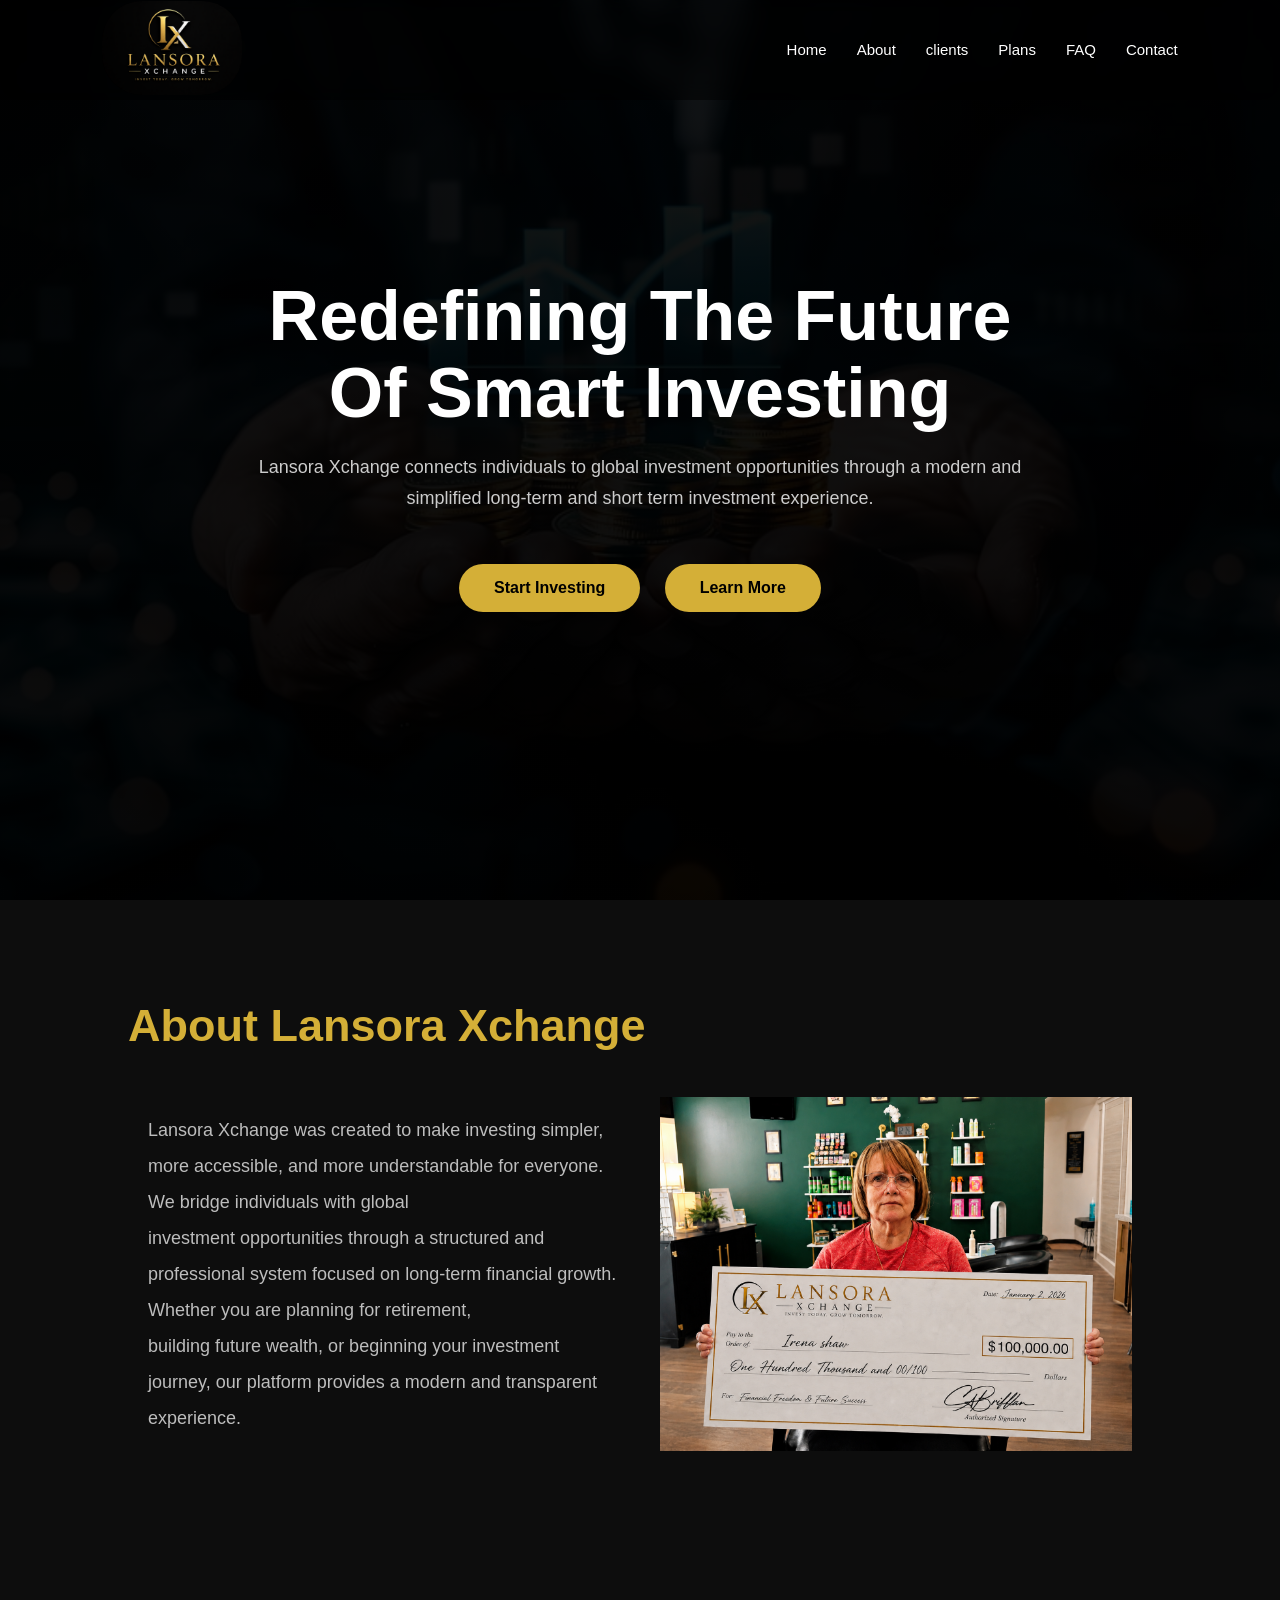
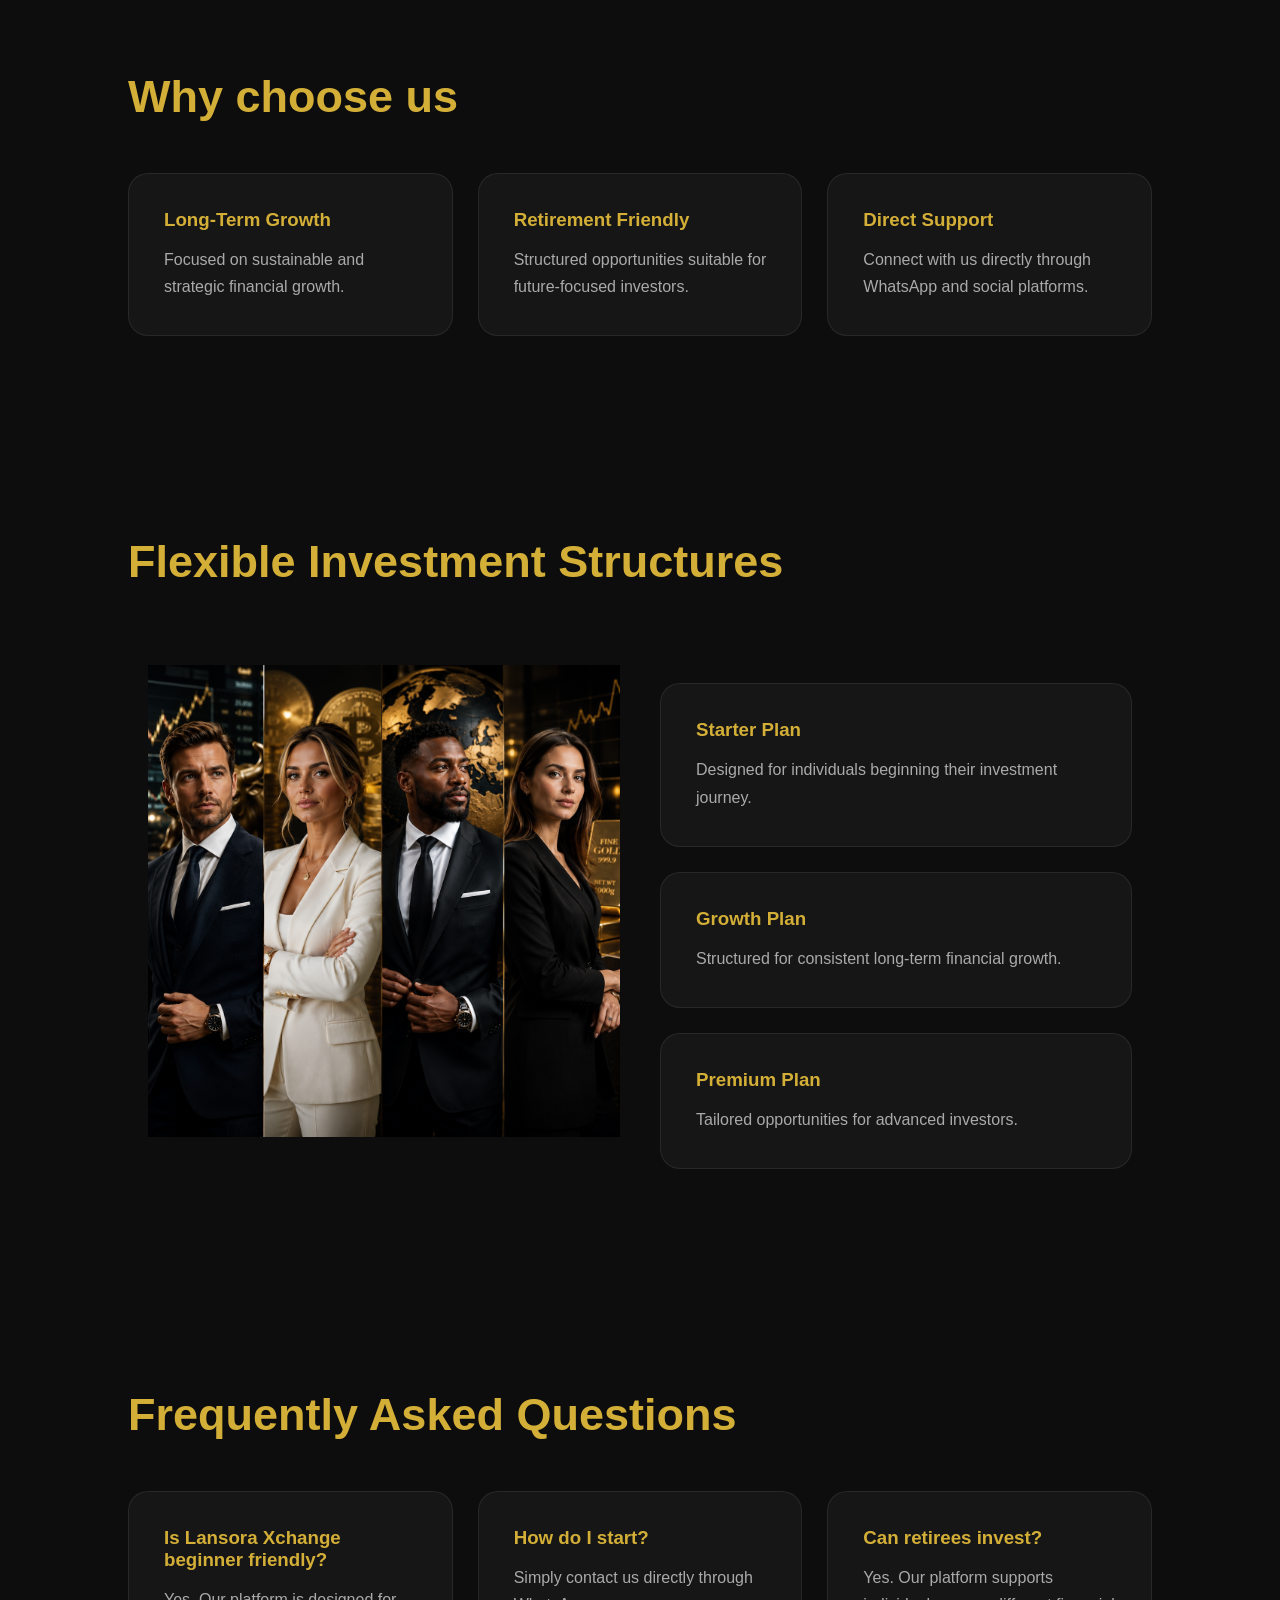
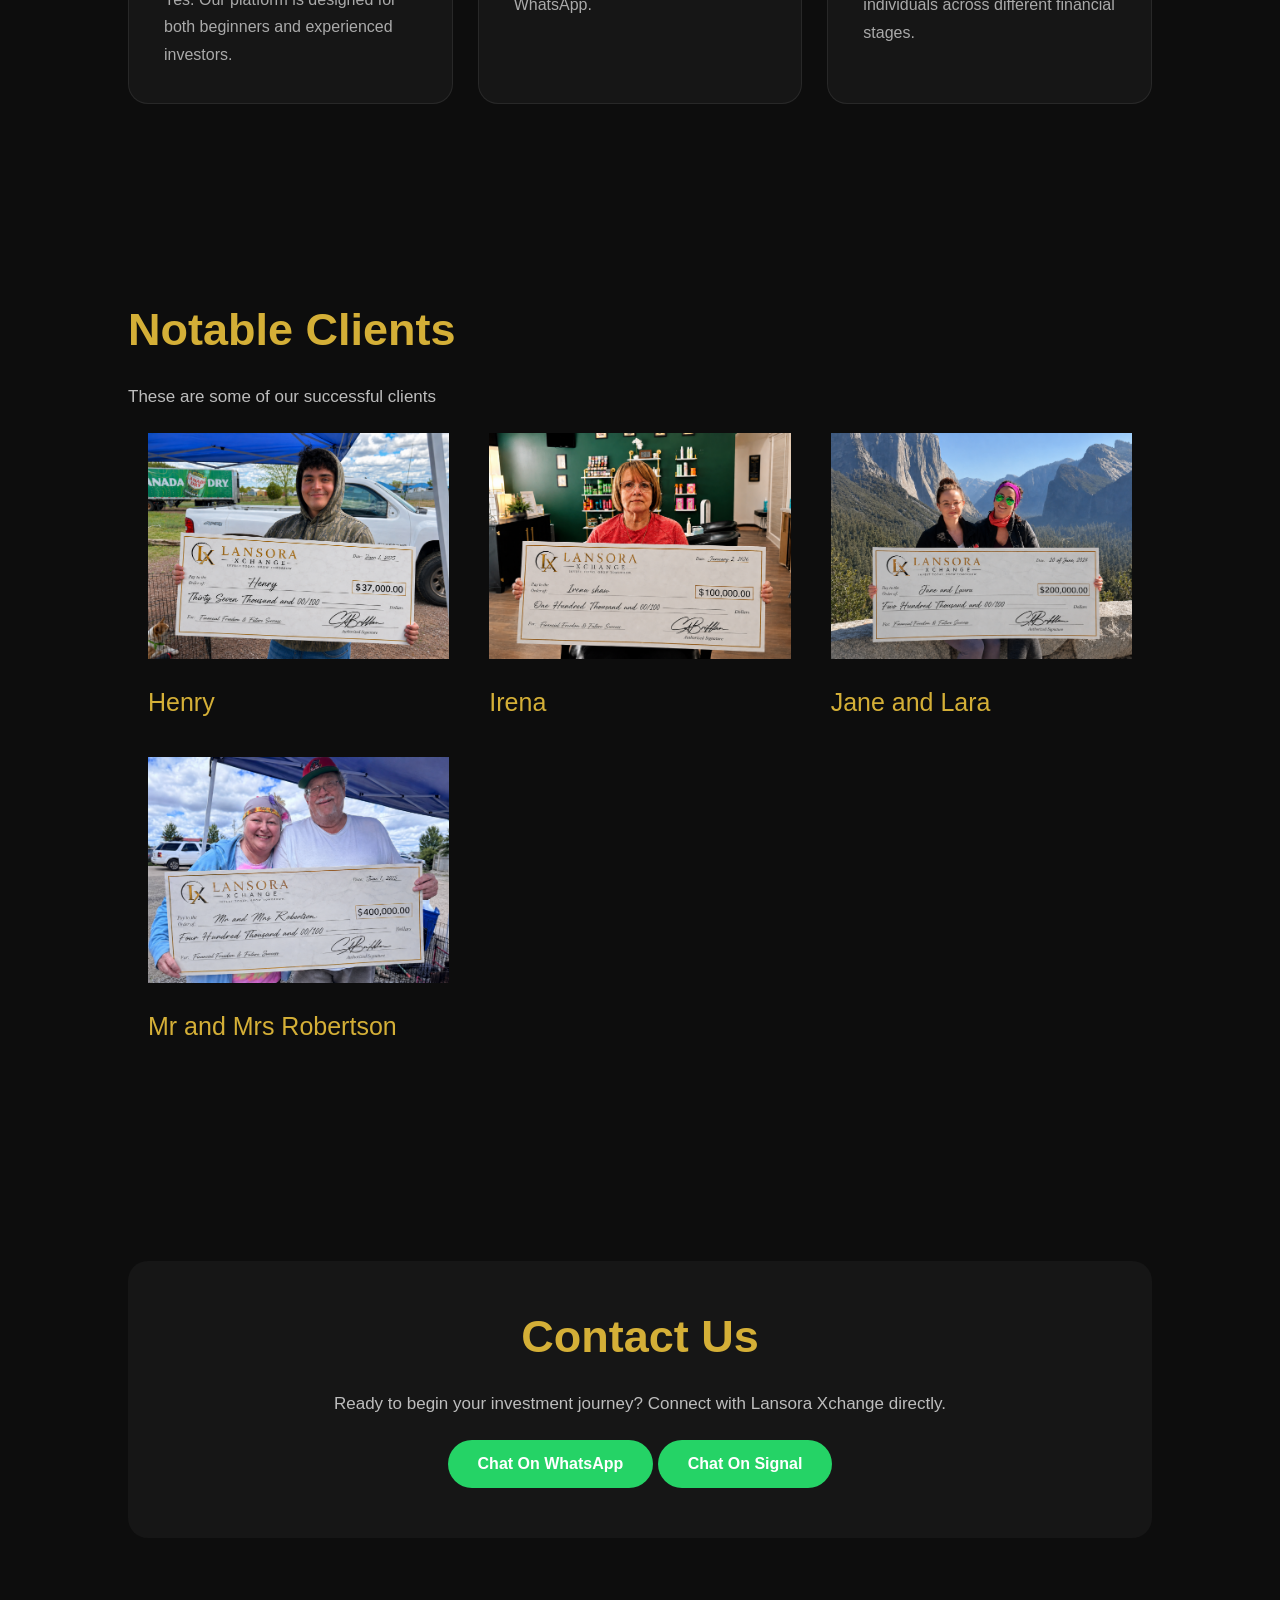
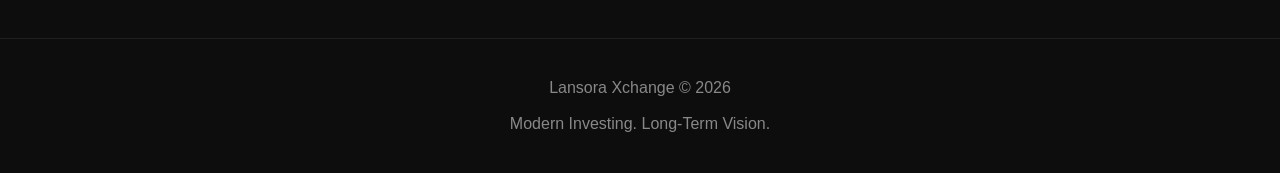
==== index.html @ bfe24349 "Initial commit" ====
<!DOCTYPE html>
<html lang="en">
    <head>
        <meta charset="UTF-8"/>
        <meta name="viewport" content="width=device-width, initial-scale=1.0"/>

        <!--website-->
        <title>Lansora Xchange</title>
        <!-- WEBSITE ICON / TITLE BAR IMAGE -->
        <link rel="icon" type="image/png" href="images/logo.png">

        <!-- CSS -->
        <link rel="stylesheet" href="css/style.css">

        <!--JAVASCRIPT-->
        <script src="js/script.js" defer></script>

        <!-- fonts -->
        <link rel="preconnect" href="https://fonts.googleapis.com">
        <link rel="preconnect" href="https://fonts.gstatic.com" crossorigin>
        <link href="https://fonts.googleapis.com/css2?family=Playfair+Display:wght@600;700&family=Poppins:wght@300;400;500;600&display=swap" rel="stylesheet">
    </head>
    <body>
        <!--NAVBAR-->
        <nav>
            <div class="logo">
                <img src="images/logo.png">
            </div>

            <ul id="nav-links">
                <li><a href="#home">Home</a></li>
                <li><a href="#about">About</a></li>
                <li><a href="#clients">clients</a></li>
                <li><a href="#plans">Plans</a></li>
                <li><a href="#faq">FAQ</a></li>
                <li><a href="#contact">Contact</a></li>
            </ul>

            <!-- HAMBUGGER MENU-->

            <div class="menu-toggle" id="menu-toggle">
                ☰
            </div>

        </nav>

        <!--HERO SECTION-->
        <section class="hero" id="home">
            <div class="hero-content">

                <h1 class="fade-in">
                    Redefining The Future Of Smart Investing
                </h1>

                <p class="fade-in">
                    Lansora Xchange connects individuals
                    to global investment opportunities
                    through a modern and simplified
                    long-term and short term 
                    investment experience.
                </p>

                <a href="#contact" class="btn">
                    Start Investing
                </a>

                <a href="#about" class="btn">
                    Learn More
                </a>

            </div>
        </section>

        <!--ABOUT-->

        <section id="about">

            <h2 class="section-title">
                About Lansora Xchange
            </h2>

            <div class="section-content">
                <p class="section-text fade-in">
                    Lansora Xchange was created to make
                    investing simpler, more accessible,
                    and more understandable for everyone.
                    We bridge individuals with global

                    <br/>

                    investment opportunities through
                    a structured and professional system
                    focused on long-term financial growth.
                    Whether you are planning for retirement,

                    <br/>

                    building future wealth,
                    or beginning your investment journey,
                    our platform provides a modern
                    and transparent experience.

                </p>
                <div class="section-img">
                    <img src="images/irena.png" alt="about-image">
                </div>

            </div>
             
        </section>

        <!--WHY CHOOSE US-->

        <section>

            <h2 class="section-title">
                Why choose us
            </h2>

            <div class="cards">
            
                <div class="card">
                    <h3 class="fade-in">Long-Term Growth</h3>
                    <p class="fade-in">
                        Focused on sustainable
                        and strategic financial growth.
                    </p>
                </div>

                <div class="card">
                    <h3 class="fade-in">Retirement Friendly</h3>
                    <p class="fade-in">
                        Structured opportunities
                        suitable for future-focused investors.
                    </p>
                </div>

                <div class="card">
                    <h3 class="fade-in">Direct Support</h3>
                    <p class="fade-in">
                        Connect with us directly
                        through WhatsApp and social platforms.
                    </p>
                </div>
            </div>

        </section>

         <!-- INVESTMENT PLANS -->

        <section id="plans">

            <h2 class="section-title">
                Flexible Investment Structures
            </h2>

            <div class="section-content">
                <div class="section-img">
                    <img src="images/realpeople.png" alt="">
                </div>

                <div class="cards">

                    <div class="card">
                        <h3>Starter Plan</h3>
                        <p class="fade-in">
                            Designed for individuals
                            beginning their investment journey.
                        </p>
                    </div>

                    <div class="card">
                        <h3>Growth Plan</h3>
                        <p class="fade-in">
                            Structured for consistent
                            long-term financial growth.
                        </p>
                    </div>

                    <div class="card">
                        <h3>Premium Plan</h3>
                        <p class="fade-in">
                            Tailored opportunities
                            for advanced investors.
                        </p>
                    </div>

                </div>
            </div>

        </section>

        <!-- FAQ -->

        <section id="faq">

            <h2 class="section-title">
                Frequently Asked Questions
            </h2>

            <div class="cards">

                <div class="card">
                    <h3 class="fade-in">Is Lansora Xchange beginner friendly?</h3>
                    <p class="fade-in">
                        Yes. Our platform is designed
                        for both beginners and experienced investors.
                    </p>
                </div>

                <div class="card">
                    <h3 class="fade-in">How do I start?</h3>
                    <p class="fade-in">
                        Simply contact us directly
                        through WhatsApp.
                    </p>
                </div>

                <div class="card">
                    <h3 class="fade-in">Can retirees invest?</h3>
                    <p class="fade-in">
                        Yes. Our platform supports
                        individuals across different financial stages.
                    </p>
                </div>

            </div>

        </section>

        <!--OUR CLINTS-->

        <section id="clients">

            <h2 class="section-title">
                Notable Clients
            </h2>

            <p class="section-text">
                These are some of our successful clients
            </p>

            <div class="clients-box">
                <span id="clien1" class="client">
                    <img src="images/henry.png" alt="client1">
                    <p class="client-name">Henry</p>
                </span>

                <span id="clien2" class="client">
                    <img src="images/irena.png" alt="clien2">
                    <p class="client-name">Irena</p>
                </span>

                <span id="clien3" class="client">
                    <img src="images/janeandlara.png" alt="clien3">
                    <p class="client-name">Jane and Lara</p>
                </span>

                <span id="clien4" class="client">
                    <img src="images/mandsrobert.png" alt="clien4">
                    <p class="client-name">Mr and Mrs Robertson</p>
                </span>
            </div>

        </section>

        <!-- CONTACT -->

        <section id="contact">

            <div class="contact-box">

                <h2 class="section-title">
                    Contact Us
                </h2>

                <p class="section-text">

                    Ready to begin your investment journey?
                    Connect with Lansora Xchange directly.

                </p>

                <!-- WHATSAPP BUTTON -->

                <a href="https://wa.me/+14703602782" target="_blank">

                    Chat On WhatsApp

                </a>


                 <!-- SIGNAL BUTTON -->
                  

                <a href="https://signal.me/#p/+15402775680" target="_blank">

                    Chat On Signal

                </a>

            </div>

        </section>

        <!-- FOOTER -->

        <footer>

            Lansora Xchange © 2026 <br><br>

            Modern Investing. Long-Term Vision.

        </footer>
        
    </body>

</html>
---- css/style.css ----
*{
            margin:0;
            padding:0;
            box-sizing:border-box;
            scroll-behavior:smooth;
        }

        body{
            background:#0d0d0d;
            color:white;
            font-family:Arial, sans-serif;
        }

        /* NAVBAR */

        nav{
            width:100%;
            height:80px;
            background:rgba(0,0,0,0.5);
            backdrop-filter:blur(10px);
            display:flex;
            justify-content:space-between;
            align-items:center;
            padding:50px 8%;
            position:fixed;
            top:0;
            z-index:1000;
        }

        .menu-toggle{
            display:none;
            font-size:35px;
            cursor:pointer;
            color:white;
        }

        .logo img{
            width:140px;
            border-radius: 40px;
        }

        nav ul{
            display:flex;
            gap:30px;
            list-style:none;
        }

        nav ul li a{
            color:white;
            text-decoration:none;
            font-size:15px;
            transition:0.3s;
        }

        nav ul li a:hover{
            color:#d4af37;
        }

        /* HERO SECTION */

        .hero{
            width:100%;
            height:100vh;
            background: linear-gradient(rgba(0,0,0,0.7), rgba(0,0,0,0.8)),
            url('../images/sec1bg.jpg');

            animation: bgSwitch 20s infinite;
            animation-duration: 35s;

            background-size:cover;
            background-position:center;

            display:flex;
            justify-content:center;
            align-items:center;
            text-align:center;
            padding:20px;
        }

        /* dark overlay using pseudo-element */
        .hero::before {
            content: "";
            position: absolute;
            top: 0;
            left: 0;
            width: 100%;
            height: 100%;
            background: linear-gradient(rgba(0,0,0,0.7), rgba(0,0,0,0.8));
            z-index: 1;
        }

        /* keep content above overlay */
        .hero > * {
            position: relative;
            z-index: 2;
        }

        /* animation */
        @keyframes bgSwitch {
            0% {
                background-image: url('../images/sec1bg.jpg');
            }
            50% {
                background-image: url('../images/realpeople.png');
            }
            100% {
                background-image: url('../images/sec1bg.jpg');
            }
        }

        .hero-content{
            max-width:800px;
        }

        .hero h1{
            font-size:70px;
            margin-bottom:20px;
            line-height:1.1;
        }

        .hero p{
            color:#ccc;
            font-size:18px;
            line-height:1.7;
            margin-bottom:40px;
        }

        .btn{
            display:inline-block;
            padding:15px 35px;
            background:#d4af37;
            color:black;
            text-decoration:none;
            border-radius:50px;
            margin:10px;
            font-weight:bold;
            transition:0.3s;
        }

        .btn:hover{
            transform:translateY(-5px);
        }

        /* SECTION */

        section{
            padding:100px 10%;
        }

        .section-title{
            font-size:45px;
            margin-bottom:25px;
            color:#d4af37;
        }

        .section-text{
            color:#bdbdbd;
            line-height:1.9;
            font-size:17px;
        }

        /* ABOUT SECTION */
        .section-content {
            display: grid;
            grid-template-columns:repeat(auto-fit,minmax(250px,1fr));
            gap: 40px;
            align-items: center;
            max-width: 1100px;
            margin: 0 auto;
            padding: 20px;

            .section-text {
                font-size: 18px;
                line-height: 2;
            }

            .section-img img {
                width: 100%;
                max-width: 100%;
                height: auto;
                display: block;
                object-fit: cover;
            }
        }

        /* CARDS */

        .cards{
            display:grid;
            grid-template-columns:repeat(auto-fit,minmax(250px,1fr));
            gap:25px;
            margin-top:50px;
        }

        .card{
            background:#161616;
            padding:35px;
            border-radius:20px;
            border:1px solid rgba(255,255,255,0.08);
            transition:0.3s;
        }

        .card:hover{
            transform:translateY(-10px);
            border-color:#d4af37;
        }

        .card h3{
            margin-bottom:15px;
            color:#d4af37;
        }

        .card p{
            color:#aaa;
            line-height:1.7;
        }

        /* CLIENTS */

        .clients-box{
            display: grid;
            grid-template-columns:repeat(auto-fit,minmax(250px,1fr));
            gap: 40px;
            align-items: center;
            max-width: 1100px;
            margin: 0 auto;
            padding: 20px;

            .client img{
                width: 100%;
                max-width: 100%;
                height: auto;
                object-fit: cover;
            }

            .client-name{
                font-size:25px;
                margin-top:25px;
                color:#d4af37;
            }
        }

        /* CONTACT */

        .contact-box{
            background:#161616;
            padding:50px;
            border-radius:20px;
            text-align:center;
        }

        .contact-box a{
            display:inline-block;
            margin-top:20px;
            background:#25D366;
            color:white;
            text-decoration:none;
            padding:15px 30px;
            border-radius:50px;
            font-weight:bold;
        }

        /* FOOTER */

        footer{
            text-align:center;
            padding:40px;
            color:#888;
            border-top:1px solid rgba(255,255,255,0.08);
        }


        /* ANIMATIONS */

        /* hidden state */
        .fade-in{
            opacity: 0;
            transform: translateY(40px);
            transition: all 3s ease;
        }

        /* animated state */
        .fade-in.show {
            opacity: 1;
            transform: translateY(0);
        }

        /* MOBILE */

        @media(max-width:768px){

            nav{
                padding:0 5%;

                .logo img{
                    width: 100px;

                }
            }

            nav ul{
                position:absolute;
                top:80px;
                left:0;
                width:100%;
                background:#111;

                flex-direction:column;
                text-align:center;

                padding:20px 0;

                display:none;
            }

            nav ul.active{
                display:flex;
            }

            .menu-toggle{
                display:block;
            }
            

            .hero h1{
                font-size:45px;
            }

            .section-title{
                font-size:35px;
            }

        }
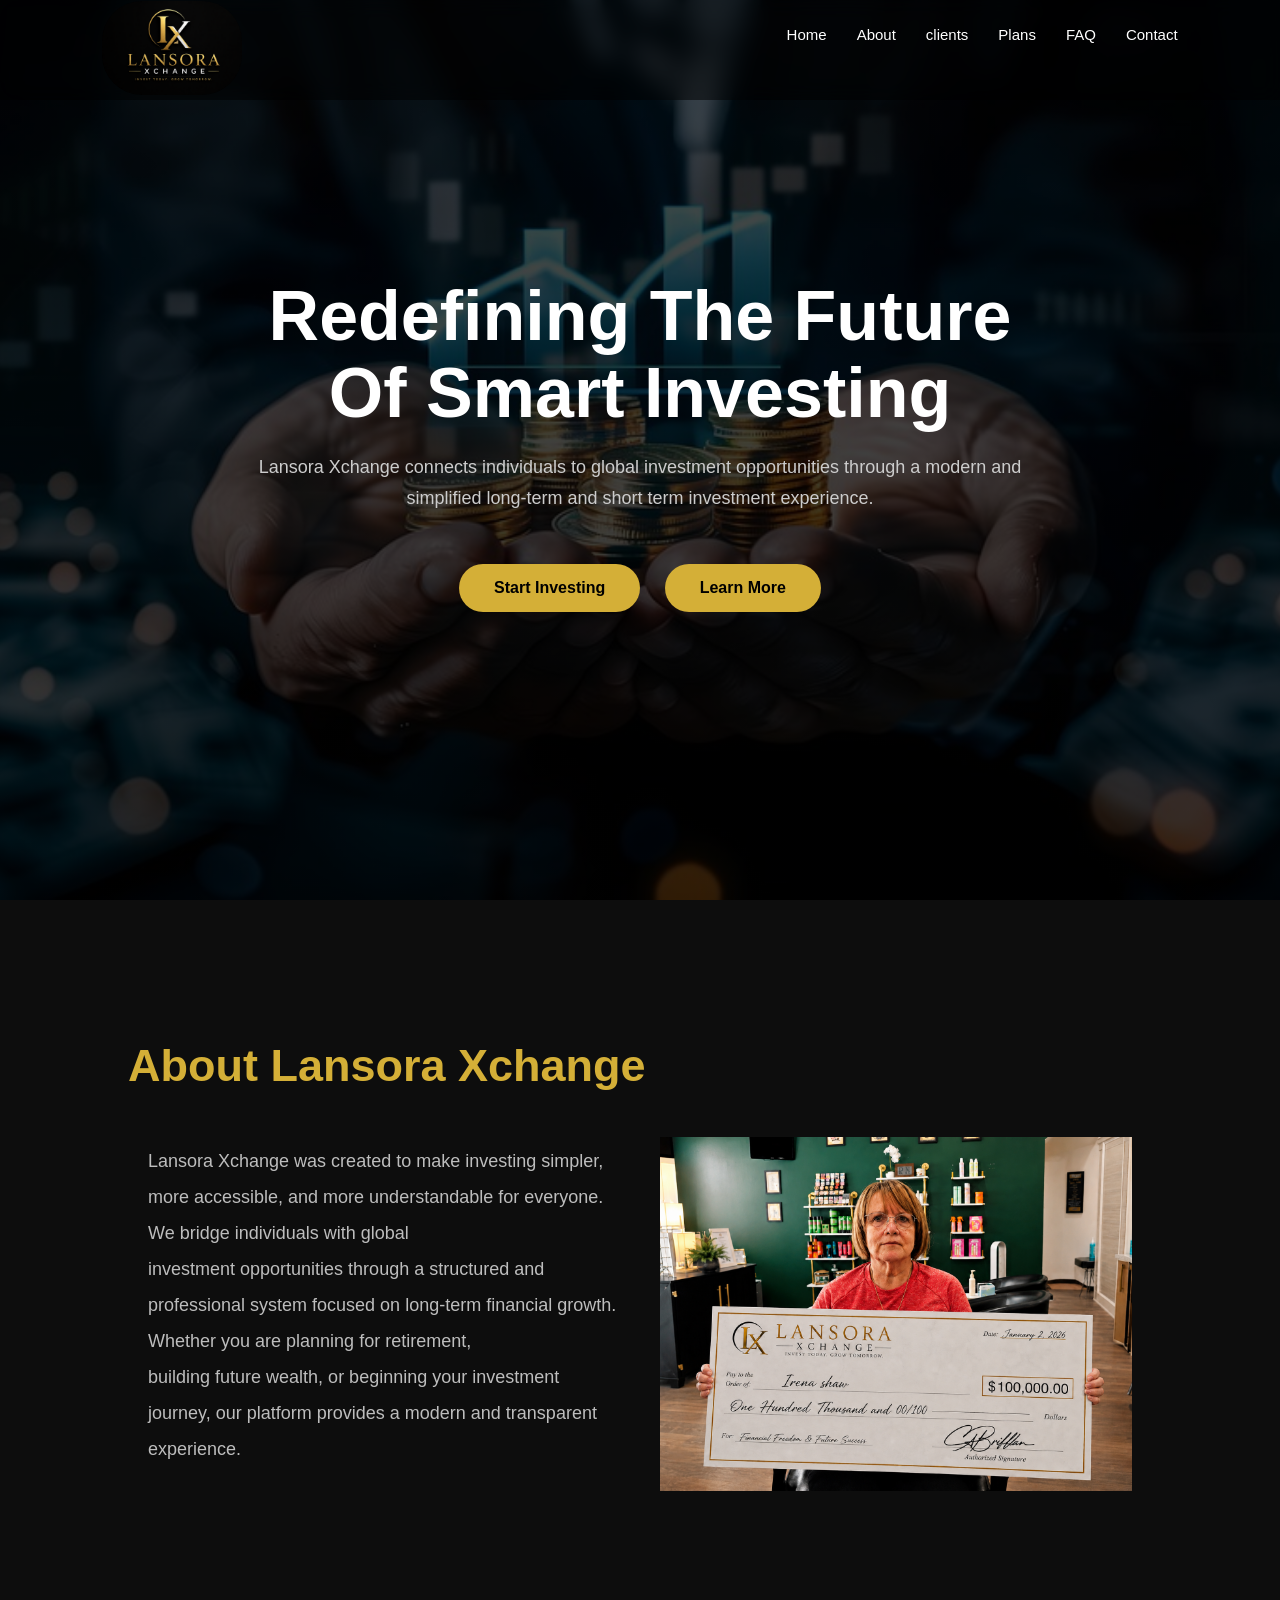
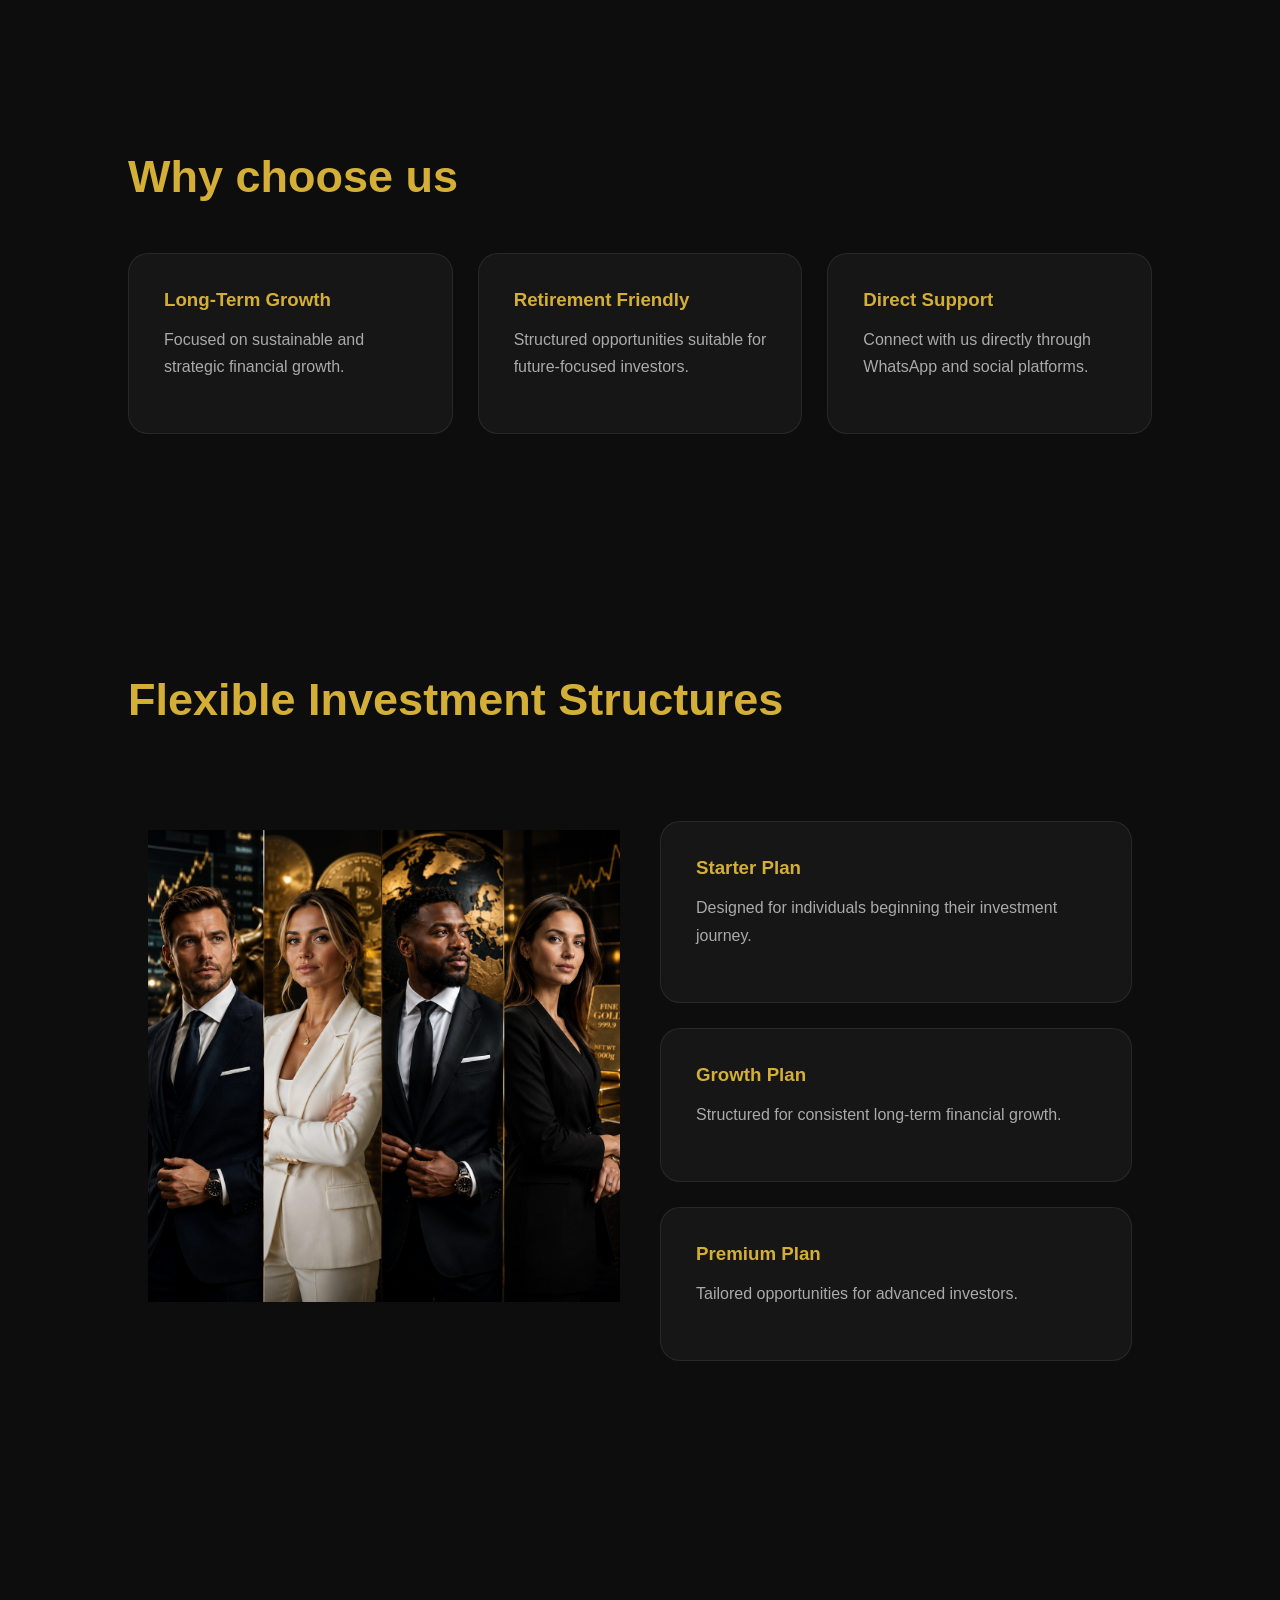
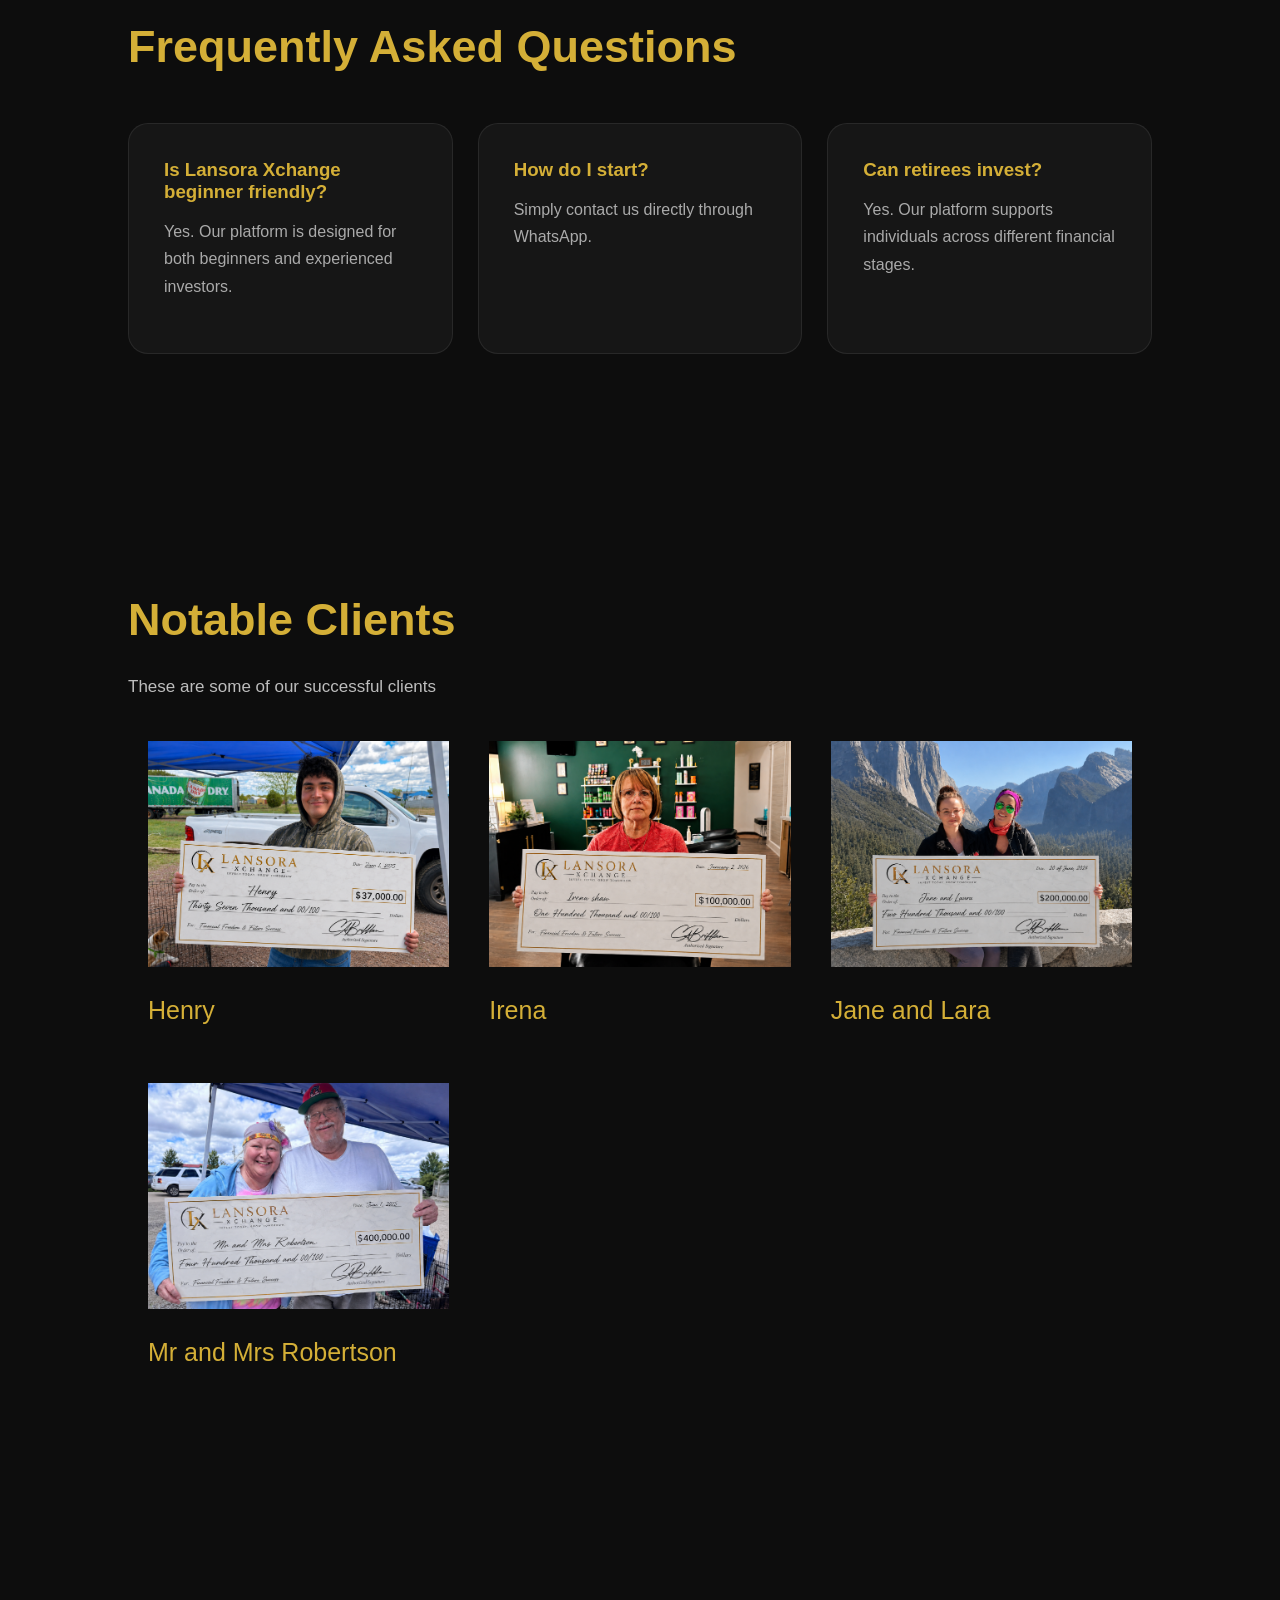
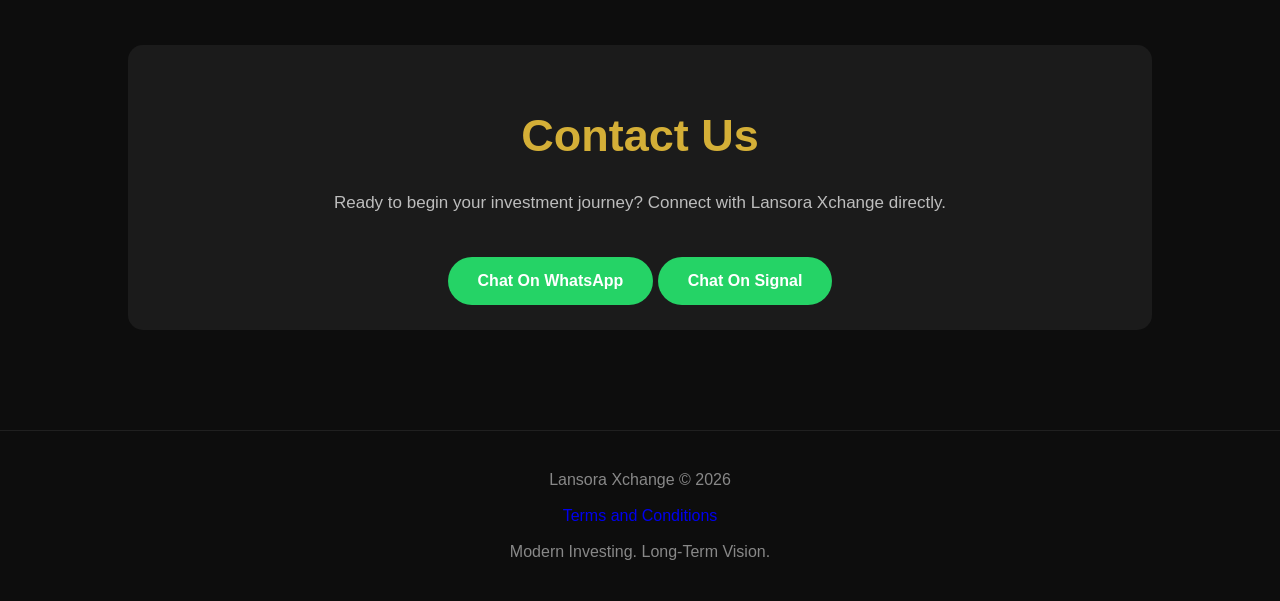
==== commit d9dc8041: "madechangetofile" ====
--- a/index.html
+++ b/index.html
@@ -309,6 +309,8 @@
 
             Lansora Xchange © 2026 <br><br>
 
+            <p class="terms"><a href="terms.html">Terms and Conditions</a></p>
+
             Modern Investing. Long-Term Vision.
 
         </footer>
--- a/css/style.css
+++ b/css/style.css
@@ -60,9 +60,9 @@
 
         .hero{
             width:100%;
-            height:100vh;
-            background: linear-gradient(rgba(0,0,0,0.7), rgba(0,0,0,0.8)),
-            url('../images/sec1bg.jpg');
+            min-height: 100vh;
+            position: relative;
+            background: url('../images/sec1bg.jpg');
 
             animation: bgSwitch 20s infinite;
             animation-duration: 35s;
@@ -81,14 +81,10 @@
         .hero::before {
             content: "";
             position: absolute;
-            top: 0;
-            left: 0;
-            width: 100%;
-            height: 100%;
+            inset: 0;   /* BEST FIX — replaces top/left/width/height */
             background: linear-gradient(rgba(0,0,0,0.7), rgba(0,0,0,0.8));
             z-index: 1;
         }
-
         /* keep content above overlay */
         .hero > * {
             position: relative;
@@ -269,6 +265,94 @@
             border-top:1px solid rgba(255,255,255,0.08);
         }
 
+        /*Terms*/
+
+        .terms a{
+            text-decoration: none;
+        }
+
+        .container{
+            width:90%;
+            max-width:1100px;
+            margin:auto;
+            padding:60px 20px;
+        }
+
+        .terms-box{
+            background:#121212;
+            padding:50px;
+            border-radius:20px;
+            border:1px solid rgba(255,215,0,0.2);
+            box-shadow:0 0 30px rgba(255,215,0,0.08);
+        }
+
+        .effective-date{
+            text-align:center;
+            margin-bottom:50px;
+            color:#bbb;
+        }
+
+        h2{
+            color:gold;
+            margin-top:40px;
+            margin-bottom:15px;
+            font-size:28px;
+        }
+
+        p{
+            margin-bottom:18px;
+            color:#ddd;
+        }
+
+        ul{
+            margin-left:20px;
+            margin-bottom:20px;
+        }
+
+        ul li{
+            margin-bottom:10px;
+            color:#ccc;
+        }
+
+        .notice{
+            background:rgba(255,215,0,0.08);
+            border-left:4px solid gold;
+            padding:20px;
+            border-radius:10px;
+            margin-top:25px;
+            margin-bottom:25px;
+        }
+
+        .contact-box{
+            margin-top:40px;
+            background:#1b1b1b;
+            padding:25px;
+            border-radius:15px;
+        }
+
+        .footer{
+            margin-top:50px;
+            text-align:center;
+            color:#888;
+            font-size:14px;
+        }
+
+        @media(max-width:768px){
+
+            h1{
+                font-size:34px;
+            }
+
+            h2{
+                font-size:24px;
+            }
+
+            .terms-box{
+                padding:30px;
+            }
+
+        }
+
 
         /* ANIMATIONS */
 
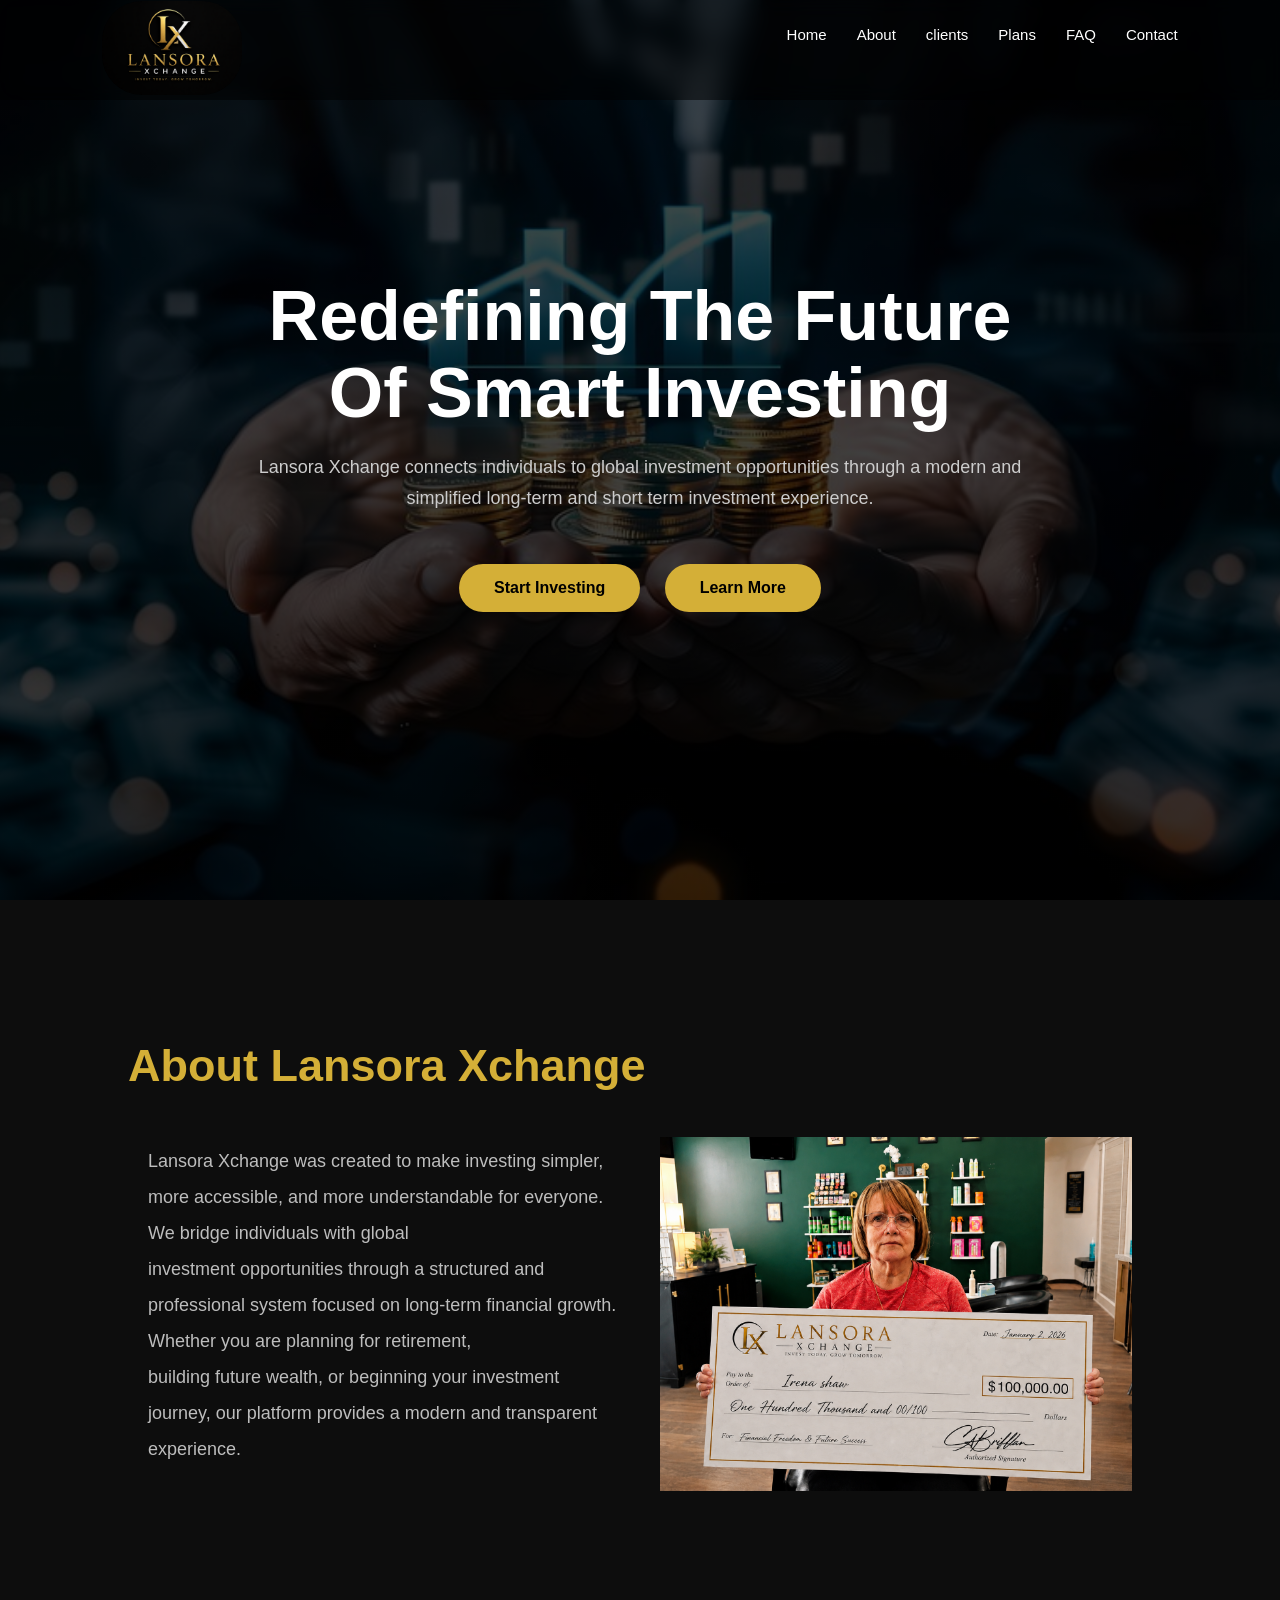
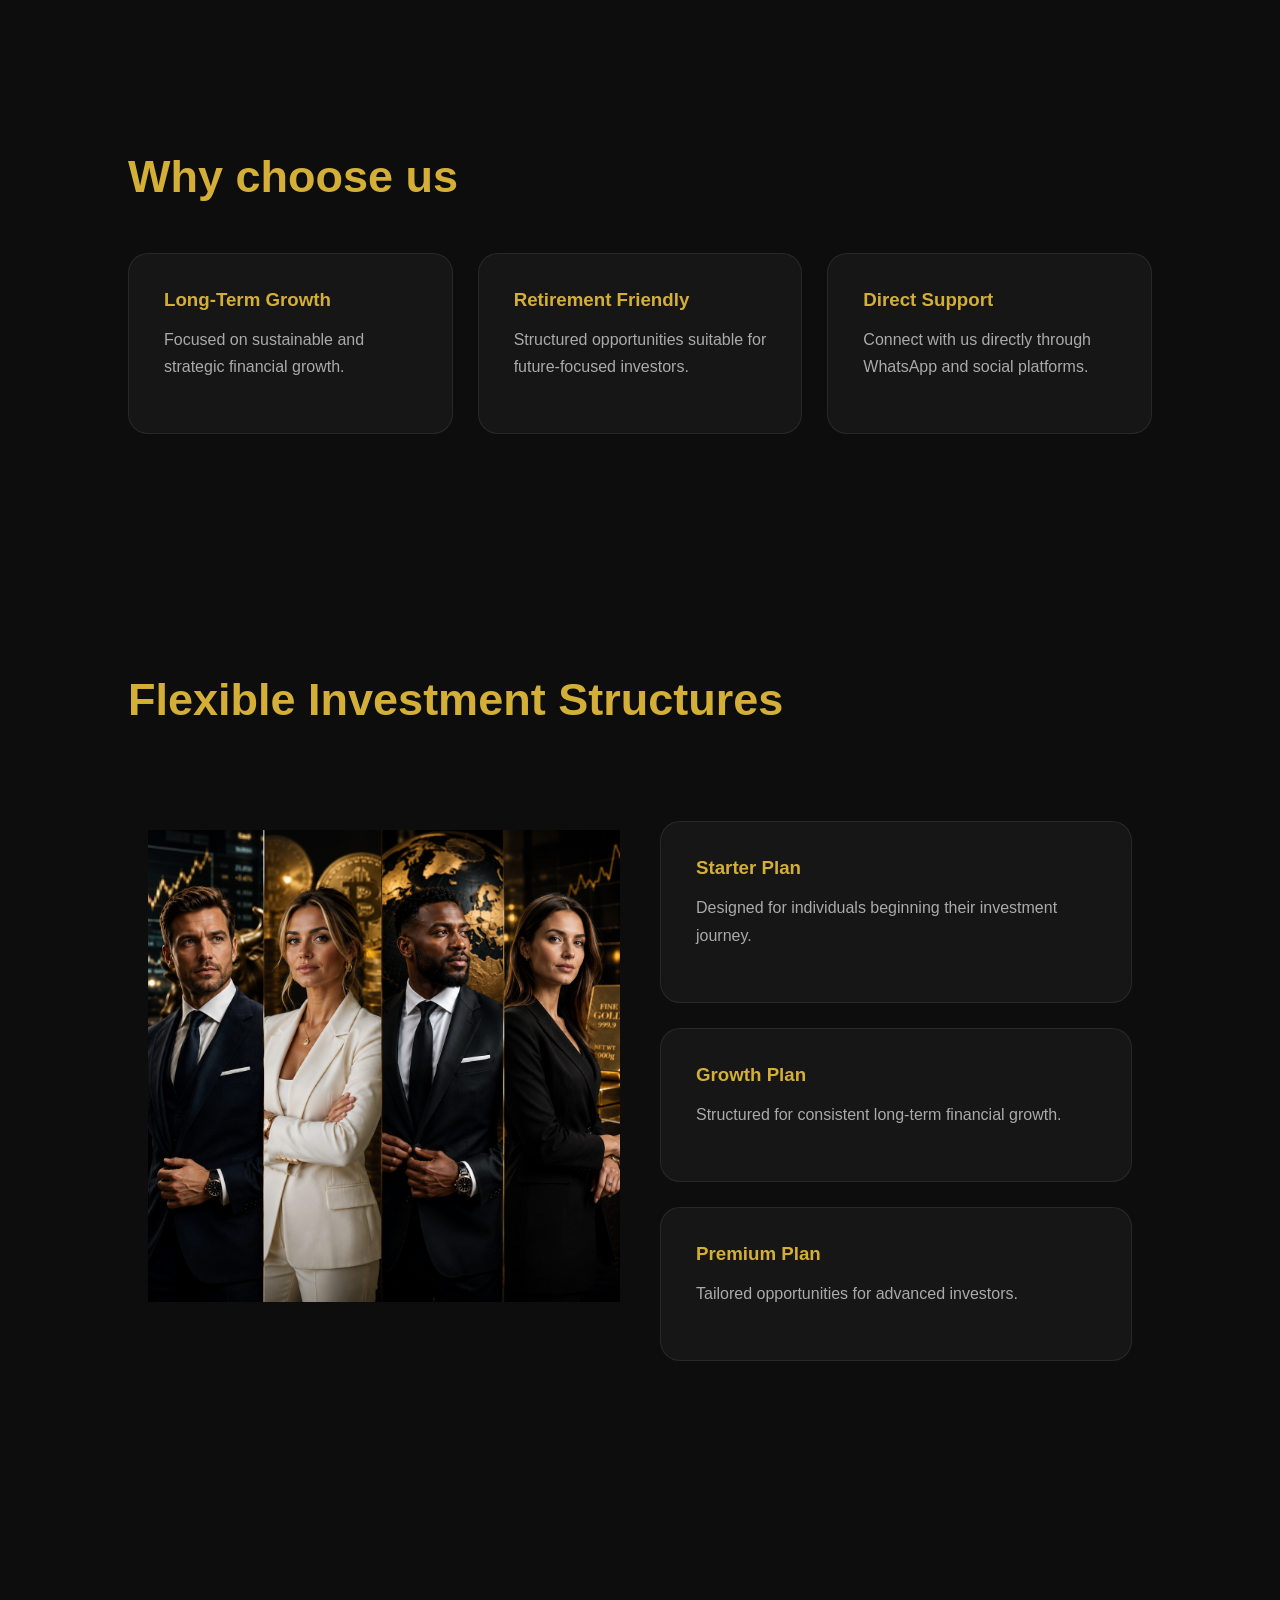
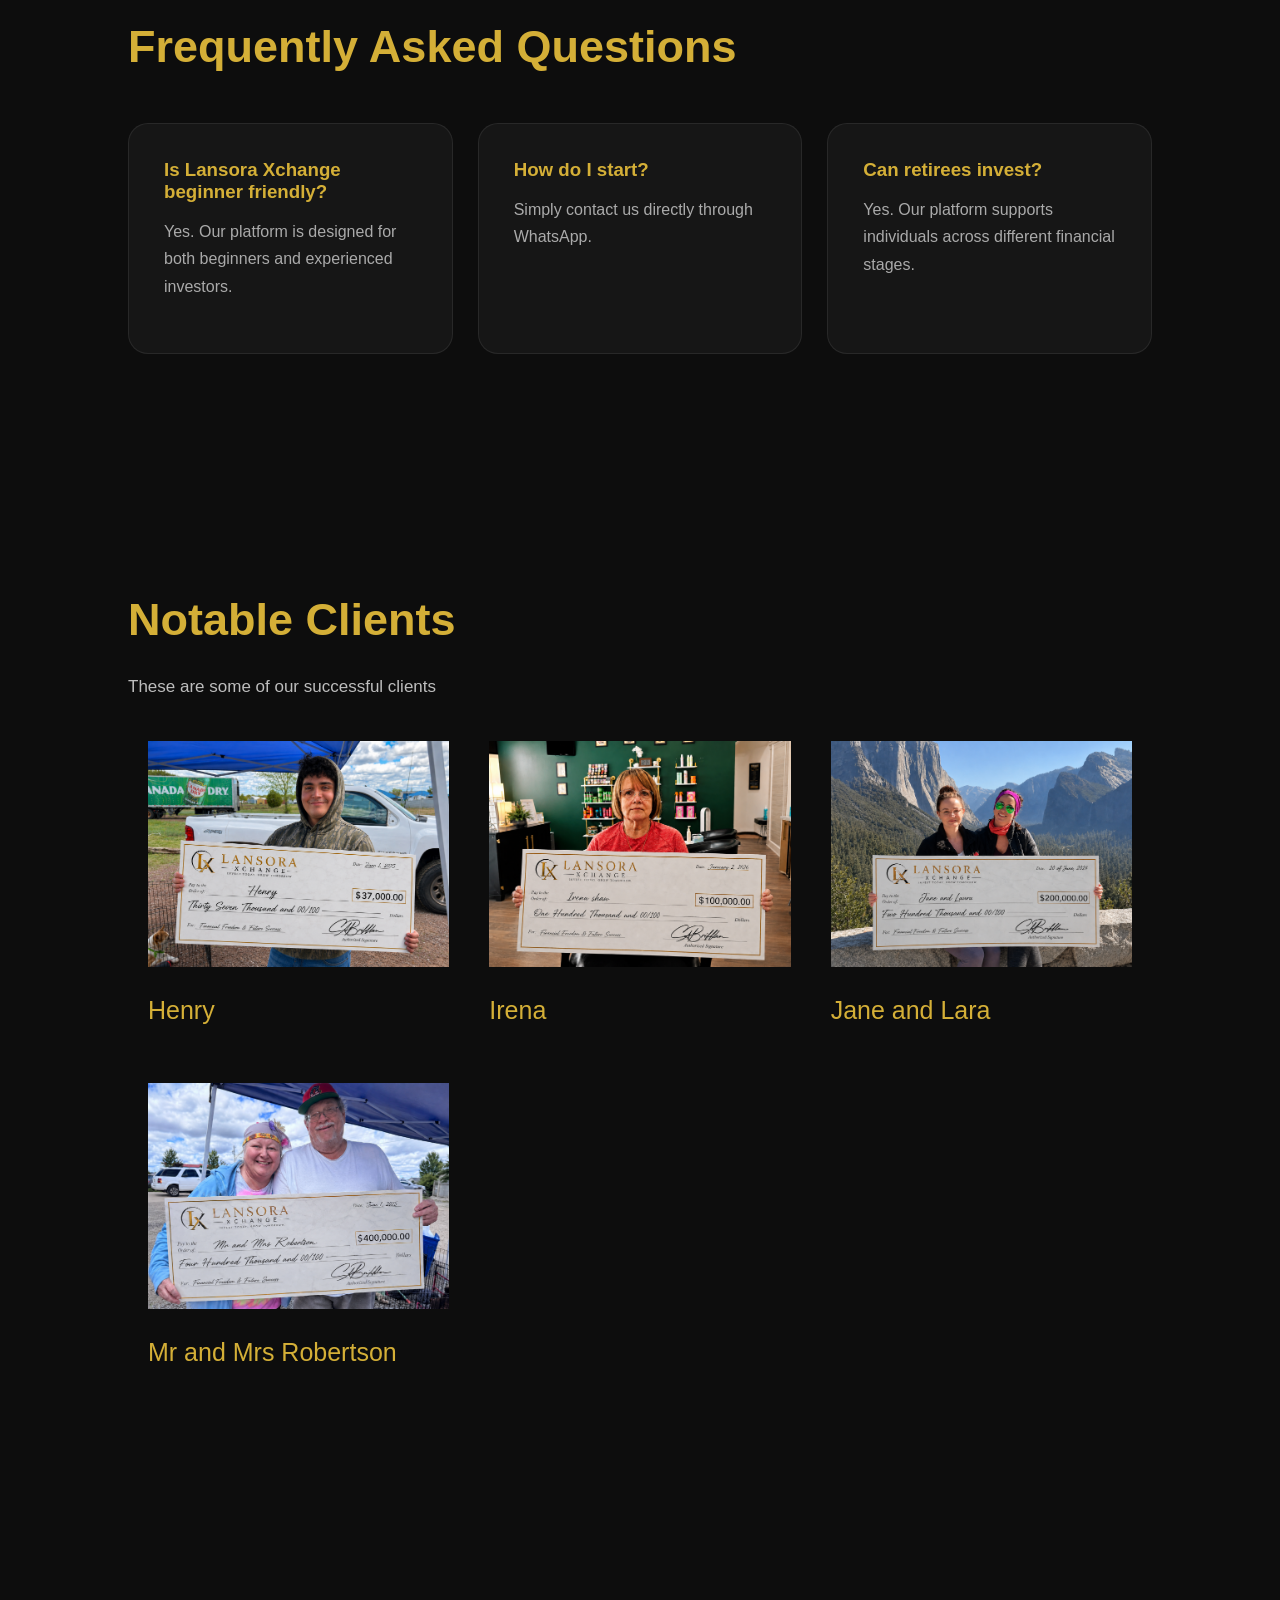
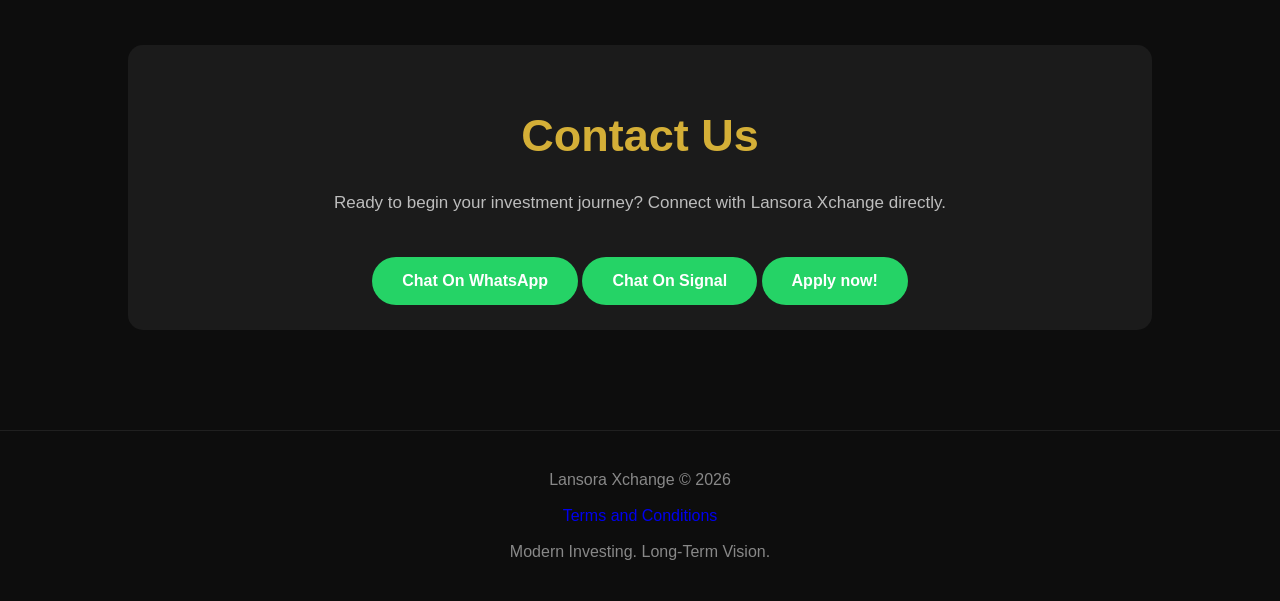
==== commit 1a5339a5: "addedfew" ====
--- a/index.html
+++ b/index.html
@@ -297,6 +297,15 @@
 
                     Chat On Signal
 
+
+                </a>
+
+                <!-- action BUTTON -->
+
+                <a href="apply.html" target="_blank">
+
+                    Apply now!
+
                 </a>
 
             </div>
--- a/css/style.css
+++ b/css/style.css
@@ -9,6 +9,7 @@
             background:#0d0d0d;
             color:white;
             font-family:Arial, sans-serif;
+            overflow-x: hidden;
         }
 
         /* NAVBAR */
@@ -330,6 +331,159 @@
             border-radius:15px;
         }
 
+        /* submission */
+
+        .cont{
+            font-family:Arial, sans-serif;
+            background:#0d0d0d;
+            color:white;
+            min-height:100vh;
+
+            display:flex;
+            justify-content:center;
+            align-items:center;
+
+            padding:20px;
+        }
+
+        .success-container{
+            width:100%;
+            max-width:700px;
+
+            background:#161616;
+            border:1px solid rgba(255,255,255,0.08);
+
+            border-radius:25px;
+
+            padding:50px 35px;
+
+            text-align:center;
+
+            box-shadow:0 10px 40px rgba(0,0,0,0.4);
+        }
+
+        .check-icon{
+            width:90px;
+            height:90px;
+
+            margin:0 auto 25px;
+
+            border-radius:50%;
+
+            background:#d4af37;
+
+            display:flex;
+            justify-content:center;
+            align-items:center;
+
+            font-size:45px;
+            color:black;
+            font-weight:bold;
+        }
+
+
+        .message{
+            color:#cfcfcf;
+            line-height:1.8;
+            font-size:17px;
+            margin-bottom:35px;
+        }
+
+        .info-box{
+            background:#101010;
+            border-radius:18px;
+            padding:25px;
+            margin-bottom:35px;
+
+            border:1px solid rgba(255,255,255,0.06);
+        }
+
+        .info-box h2{
+            color:#d4af37;
+            margin-bottom:15px;
+            font-size:24px;
+        }
+
+        .info-box p{
+            color:#bdbdbd;
+            line-height:1.8;
+            font-size:16px;
+        }
+
+        .contact-links{
+            display:flex;
+            flex-wrap:wrap;
+            justify-content:center;
+            gap:15px;
+
+            margin-top:25px;
+        }
+
+        .contact-links a{
+            text-decoration:none;
+            padding:14px 28px;
+
+            border-radius:50px;
+
+            font-weight:bold;
+
+            transition:0.3s;
+        }
+
+        .whatsapp{
+            background:#25D366;
+            color:white;
+        }
+
+        .signal{
+            background:#d4af37;
+            color:black;
+        }
+
+        .contact-links a:hover{
+            transform:translateY(-4px);
+        }
+
+        .back-home{
+            display:inline-block;
+            margin-top:35px;
+
+            text-decoration:none;
+
+            color:white;
+
+            border:1px solid rgba(255,255,255,0.1);
+
+            padding:14px 30px;
+
+            border-radius:50px;
+
+            transition:0.3s;
+        }
+
+        .back-home:hover{
+            background:#d4af37;
+            color:black;
+            border-color:#d4af37;
+        }
+
+        @media(max-width:768px){
+
+            h1{
+                font-size:30px;
+            }
+
+            .message{
+                font-size:15px;
+            }
+
+            .success-container{
+                padding:40px 25px;
+            }
+        }
+
+
+
         .footer{
             margin-top:50px;
             text-align:center;
@@ -414,4 +568,6 @@
                 font-size:35px;
             }
 
-        }+        }
+
+        
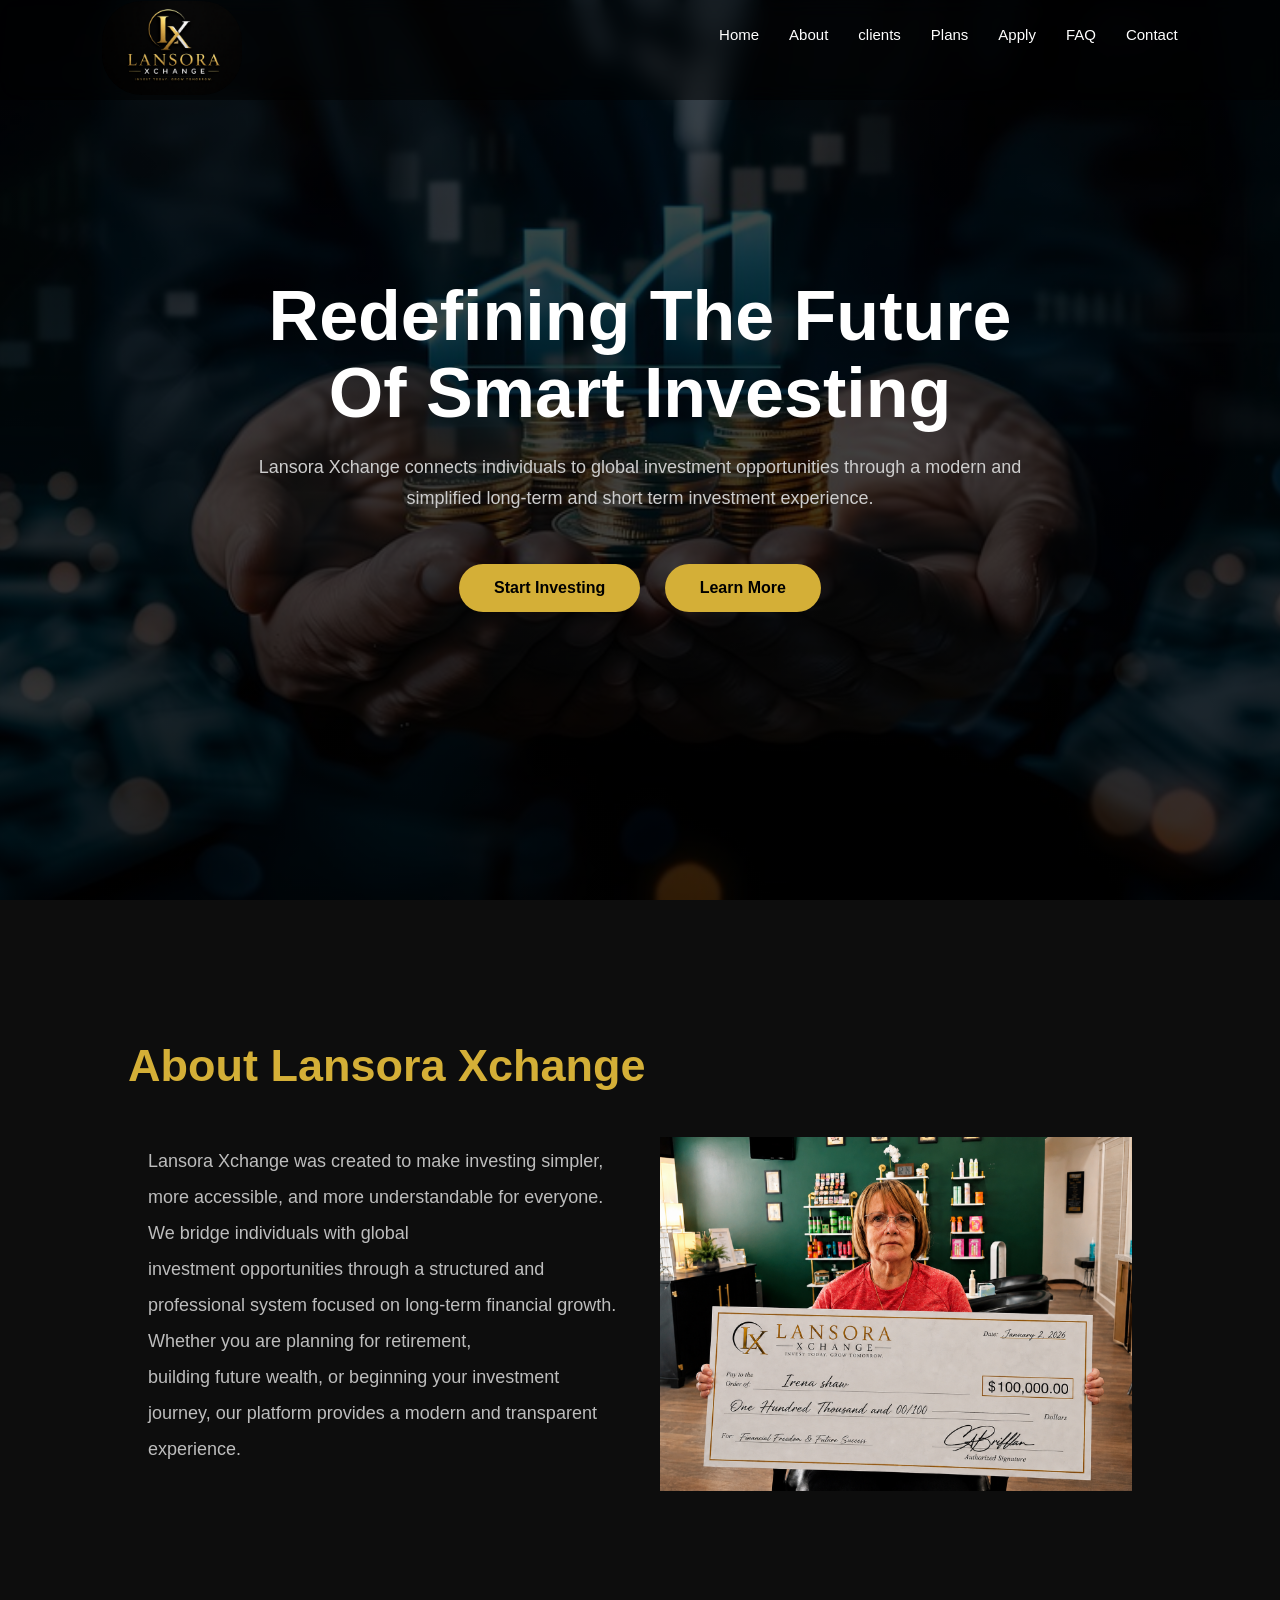
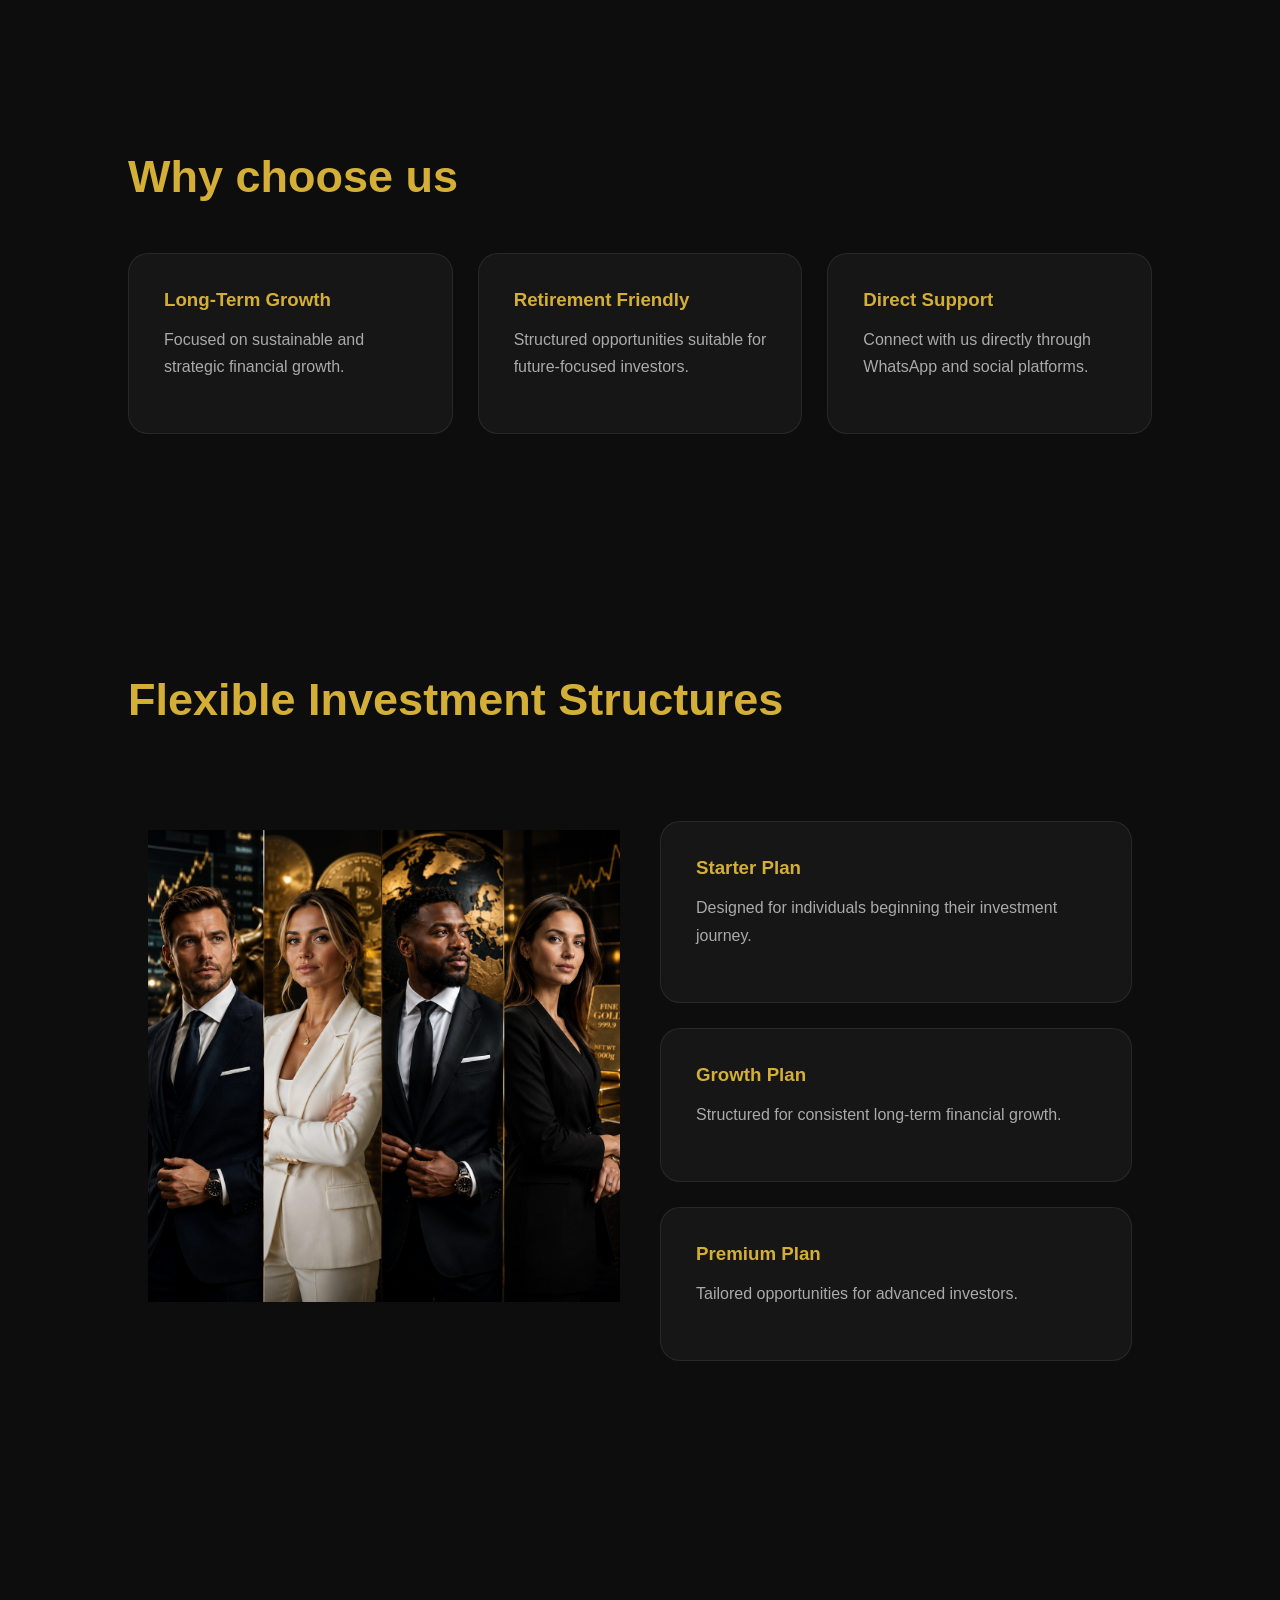
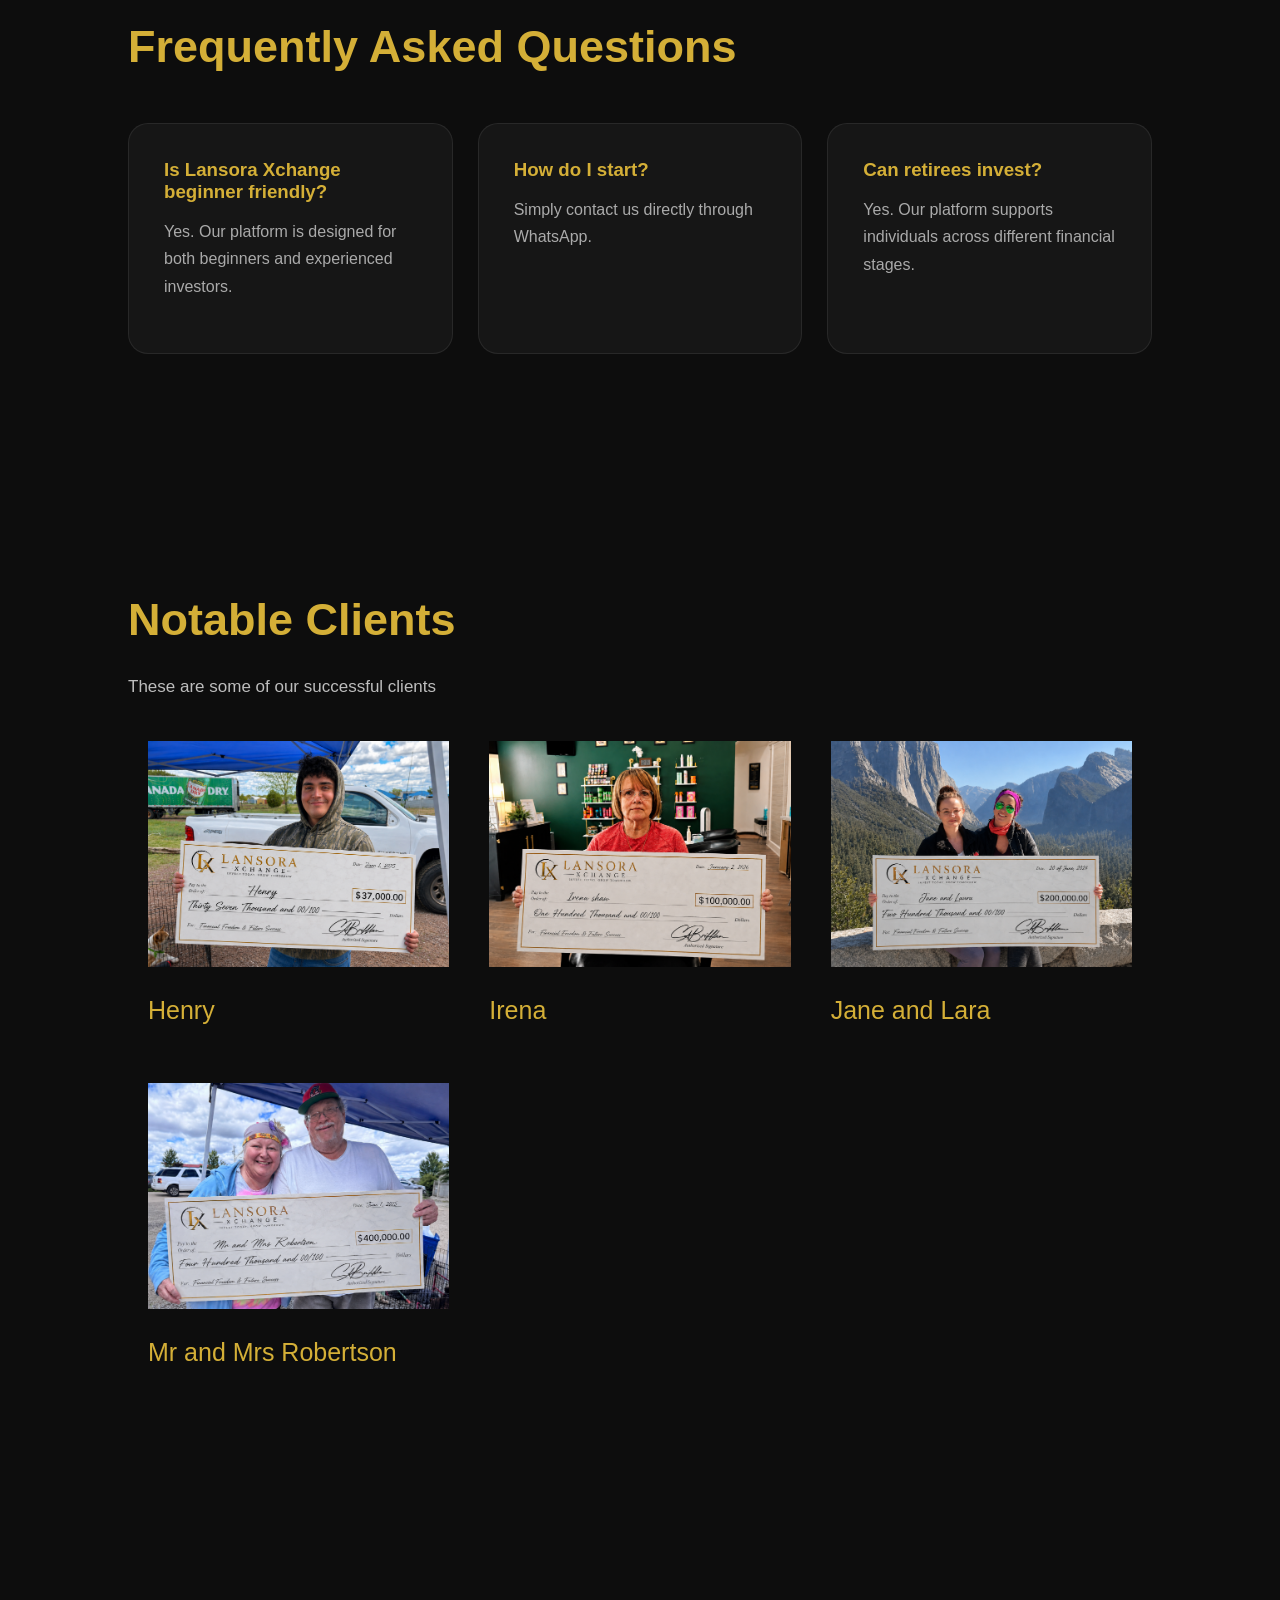
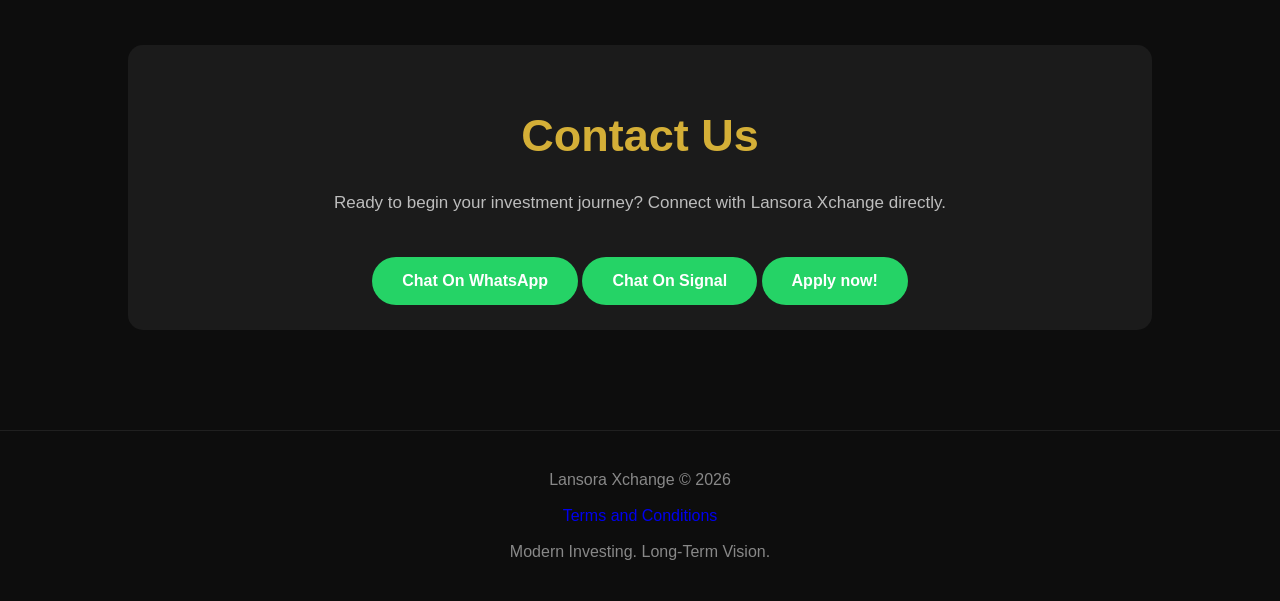
==== commit 6ea2310e: "newup" ====
--- a/index.html
+++ b/index.html
@@ -32,6 +32,7 @@
                 <li><a href="#about">About</a></li>
                 <li><a href="#clients">clients</a></li>
                 <li><a href="#plans">Plans</a></li>
+                <li><a href="apply.html">Apply</a></li>
                 <li><a href="#faq">FAQ</a></li>
                 <li><a href="#contact">Contact</a></li>
             </ul>
